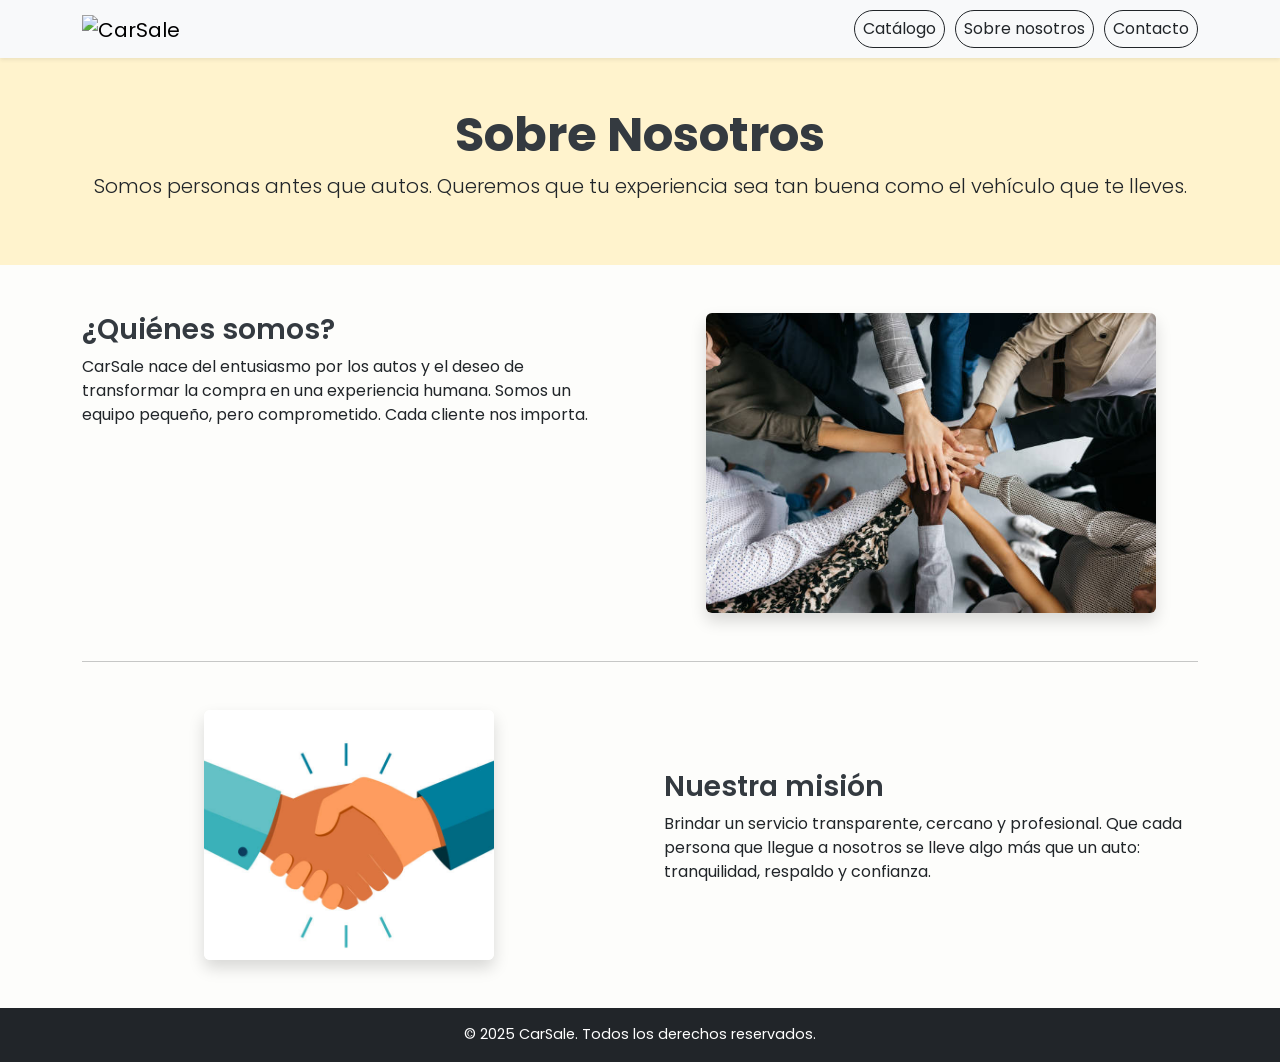
==== pages/about_us.html @ c5b29665 "Versión final lista para entrega" ====
<!DOCTYPE html>
<html lang="es">
  <head>
    <meta charset="UTF-8" />
    <meta name="viewport" content="width=device-width, initial-scale=1.0" />
    <meta
      name="description"
      content="Conocé a CarSale: un equipo apasionado por los autos y por brindarte una experiencia de compra humana, transparente y de confianza."
    />
    <title>Sobre Nosotros | CarSale</title>

    <!-- Bootstrap -->
    <link
      href="https://cdn.jsdelivr.net/npm/bootstrap@5.3.3/dist/css/bootstrap.min.css"
      rel="stylesheet"
    />
    <!-- Animaciones con AOS -->
    <link
      href="https://cdn.jsdelivr.net/npm/aos@2.3.4/dist/aos.css"
      rel="stylesheet"
    />
    <!-- CSS -->
    <link rel="stylesheet" href="../css/style.css" />
    <link
      href="https://fonts.googleapis.com/css2?family=Poppins:wght@300;500;700&display=swap"
      rel="stylesheet"
    />
  </head>

  <body class="bg-soft">
    <!-- NAVBAR -->
    <nav class="navbar navbar-expand-lg bg-light shadow-sm">
      <div class="container">
        <a class="navbar-brand" href="../pages/index.html">
          <img
            src="../assets/logo/logo.png"
            alt="CarSale"
            style="height: 70px"
          />
        </a>
        <button
          class="navbar-toggler"
          type="button"
          data-bs-toggle="collapse"
          data-bs-target="#navbarNav"
        >
          <span class="navbar-toggler-icon"></span>
        </button>
        <div
          class="collapse navbar-collapse justify-content-end"
          id="navbarNav"
        >
          <ul class="navbar-nav">
            <li class="nav-item">
              <a class="nav-link" href="catalog_by_brands.html">Catálogo</a>
            </li>
            <li class="nav-item">
              <a class="nav-link" href="about_us.html">Sobre nosotros</a>
            </li>
            <li class="nav-item">
              <a class="nav-link" href="contact_us.html">Contacto</a>
            </li>
          </ul>
        </div>
      </div>
    </nav>

    <!-- BANNER -->
    <section class="bg-warning-subtle text-dark text-center py-5">
      <div class="container">
        <h1 class="display-5 fw-bold">Sobre Nosotros</h1>
        <p class="lead">
          Somos personas antes que autos. Queremos que tu experiencia sea tan
          buena como el vehículo que te lleves.
        </p>
      </div>
    </section>

    <!-- CONTENIDO -->
    <section class="container py-5">
      <div class="row g-5">
        <!-- Bloque 1 -->
        <div class="col-md-6" data-aos="fade-up">
          <h3 class="fw-semibold">¿Quiénes somos?</h3>
          <p>
            CarSale nace del entusiasmo por los autos y el deseo de transformar
            la compra en una experiencia humana. Somos un equipo pequeño, pero
            comprometido. Cada cliente nos importa.
          </p>
        </div>

        <!-- Imagen institucional -->
        <div class="col-md-6 text-center" data-aos="fade-left">
          <img
            src="../assets/image_about_us/equipo.jpg"
            class="img-fluid rounded shadow"
            alt="Nuestro equipo"
            style="max-height: 300px"
          />
        </div>
      </div>

      <hr class="my-5" />

      <div class="row g-5 align-items-center">
        <!-- Misión -->
        <div class="col-md-6 text-center" data-aos="zoom-in">
          <img
            src="../assets/image_about_us/valores.jpg"
            class="img-fluid rounded shadow"
            alt="Valores CarSale"
            style="max-height: 250px"
          />
        </div>
        <div class="col-md-6" data-aos="fade-up">
          <h3 class="fw-semibold">Nuestra misión</h3>
          <p>
            Brindar un servicio transparente, cercano y profesional. Que cada
            persona que llegue a nosotros se lleve algo más que un auto:
            tranquilidad, respaldo y confianza.
          </p>
        </div>
      </div>
    </section>

    <!-- FOOTER -->
    <footer class="bg-dark text-white text-center py-3">
      <p class="mb-0">&copy; 2025 CarSale. Todos los derechos reservados.</p>
    </footer>

    <!-- Bootstrap JS -->
    <script src="https://cdn.jsdelivr.net/npm/bootstrap@5.3.3/dist/js/bootstrap.bundle.min.js"></script>
    <!-- AOS Animation -->
    <script src="https://cdn.jsdelivr.net/npm/aos@2.3.4/dist/aos.js"></script>
    <script>
      AOS.init();
    </script>
  </body>
</html>
---- css/style.css ----
body {
  font-family: "Poppins", sans-serif;
  background-color: #f8f9fa;
  color: #212529;
  margin: 0;
  padding: 0;
}

h1, h2, h3 {
  color: #343a40;
}

@media (max-width: 768px) {
  h1 {
    font-size: 2rem;
  }
}
html, body {
  height: 100%;
  margin: 0;
  padding: 0;
}

body {
  display: flex;
  flex-direction: column;
}

main {
  flex: 1;
  display: flex;
  flex-direction: column;
  justify-content: center;
}

.btn-primary {
  background-color: #0d6efd;
  color: white;
  font-weight: bold;
  padding: 0.75rem 1.5rem;
  border-radius: 6px;
  transition: all 0.3s ease;
  border: none;
}
.btn-primary:hover {
  background-color: rgb(1.762295082, 87.2336065574, 213.237704918);
  box-shadow: 0 4px 10px rgba(0, 0, 0, 0.2);
  transform: scale(1.03);
}

.card {
  border-radius: 12px;
  transition: transform 0.3s ease, box-shadow 0.3s ease;
}
.card:hover {
  transform: translateY(-5px);
  box-shadow: 0 12px 20px rgba(0, 0, 0, 0.15);
}

/* Brand Cards */
.brand-card {
  transition: transform 0.3s ease;
}
.brand-card:hover {
  transform: scale(1.03);
}
.brand-card .card {
  border: none;
  border-radius: 10px;
}
.brand-card .card .card-img-top {
  height: 150px;
  object-fit: contain;
}
.brand-card .card .card-title {
  font-weight: bold;
  color: #000;
}
.brand-card p {
  font-size: 0.95rem;
}

.brand-logo {
  max-height: 140px;
  object-fit: contain;
}

/* Car Cards */
.car-card {
  transition: transform 0.3s ease;
}
.car-card:hover {
  transform: translateY(-5px);
  box-shadow: 0 10px 25px rgba(0, 0, 0, 0.1);
}
.car-card .card-img-top {
  object-fit: cover;
  height: 200px;
}
.car-card ul {
  font-size: 0.95rem;
  margin-top: 10px;
}

@media (max-width: 768px) {
  .card-title {
    font-size: 1.1rem;
  }
}
.carousel-inner {
  max-height: 250px;
  overflow: hidden;
}

.carousel-item {
  max-height: 250px;
  overflow: hidden;
}

.carousel-img {
  width: 100%;
  height: 200px;
  object-fit: cover;
}

@media (max-width: 768px) {
  .carousel-img {
    height: 160px;
  }
}
.carousel-inner .carousel-item img.carousel-img {
  width: 100%;
  height: 200px;
  object-fit: cover !important;
}

.navbar {
  background-color: white;
  box-shadow: 0 2px 4px rgba(0, 0, 0, 0.1);
}

footer {
  background-color: #111;
  color: white;
  font-size: 0.9rem;
  padding: 1.5rem 0;
  text-align: center;
}

.bg-soft {
  background-color: #fdfdfb;
}

.navbar-nav .nav-link {
  background-color: transparent;
  color: #212529;
  border: 1px solid #212529;
  padding: 6px 16px;
  border-radius: 20px;
  margin-left: 10px;
  font-family: "Poppins", sans-serif;
  transition: background-color 0.3s, color 0.3s;
}
.navbar-nav .nav-link:hover {
  background-color: #0d6efd;
  color: white;
  border-color: #0d6efd;
}

/*# sourceMappingURL=style.css.map */
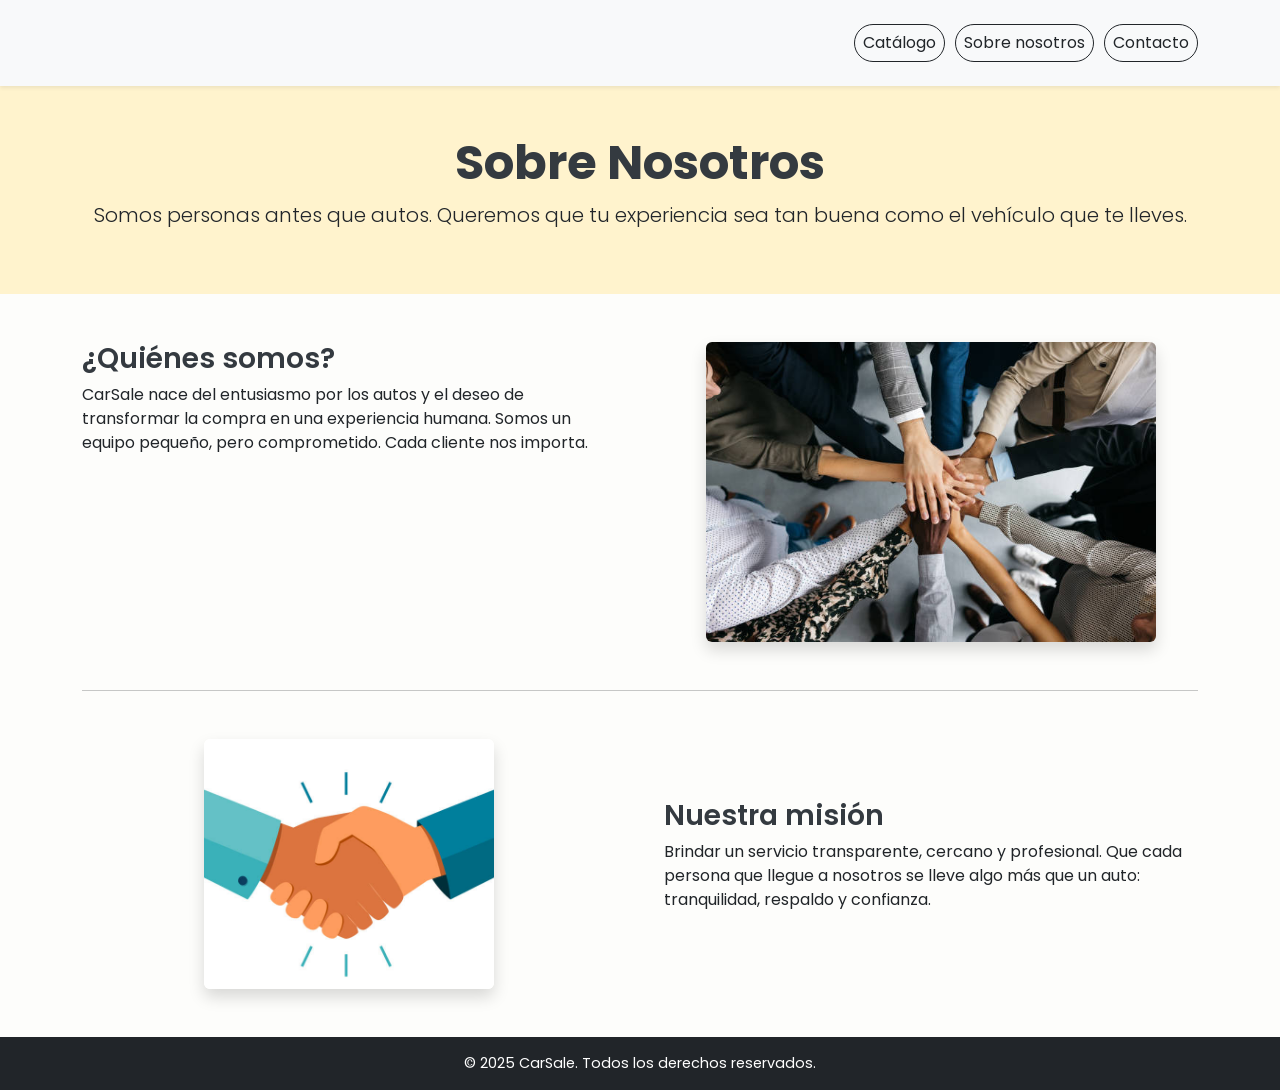
==== commit d3661425: "Movido index.html a la raíz para GitHub Pages" ====
--- a/pages/about_us.html
+++ b/pages/about_us.html
@@ -31,7 +31,7 @@
     <!-- NAVBAR -->
     <nav class="navbar navbar-expand-lg bg-light shadow-sm">
       <div class="container">
-        <a class="navbar-brand" href="../pages/index.html">
+        <a class="navbar-brand" href="/index.html
           <img
             src="../assets/logo/logo.png"
             alt="CarSale"
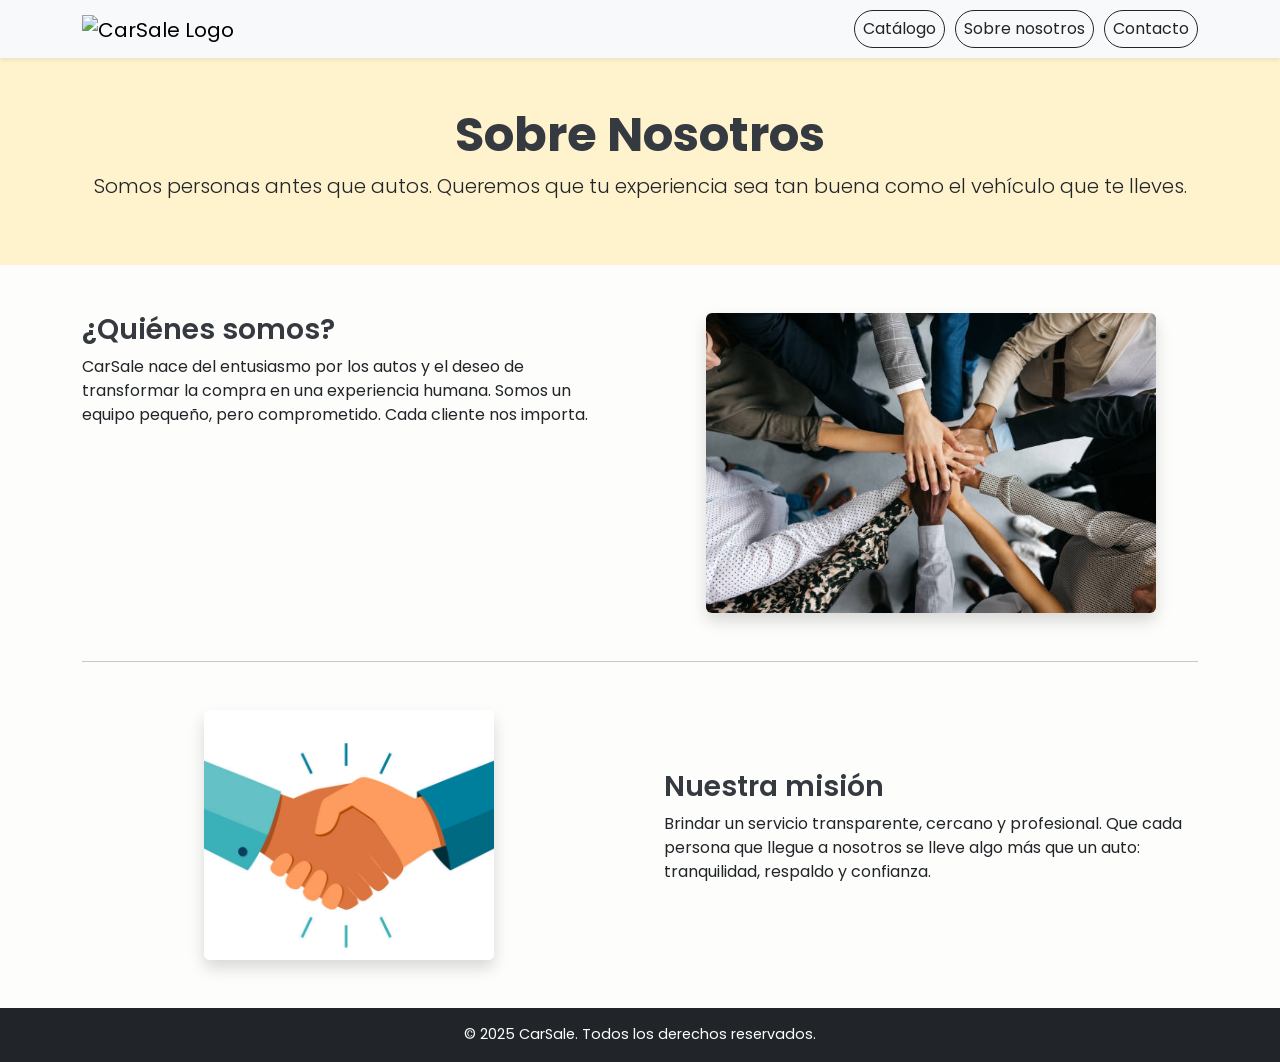
==== commit d7d143ac: "Ajustes de rutas para despliegue en GitHub Pages" ====
--- a/pages/about_us.html
+++ b/pages/about_us.html
@@ -31,10 +31,11 @@
     <!-- NAVBAR -->
     <nav class="navbar navbar-expand-lg bg-light shadow-sm">
       <div class="container">
-        <a class="navbar-brand" href="/index.html
+        <a class="navbar-brand" href="/index.html>
+        ">
           <img
             src="../assets/logo/logo.png"
-            alt="CarSale"
+            alt="CarSale Logo"
             style="height: 70px"
           />
         </a>
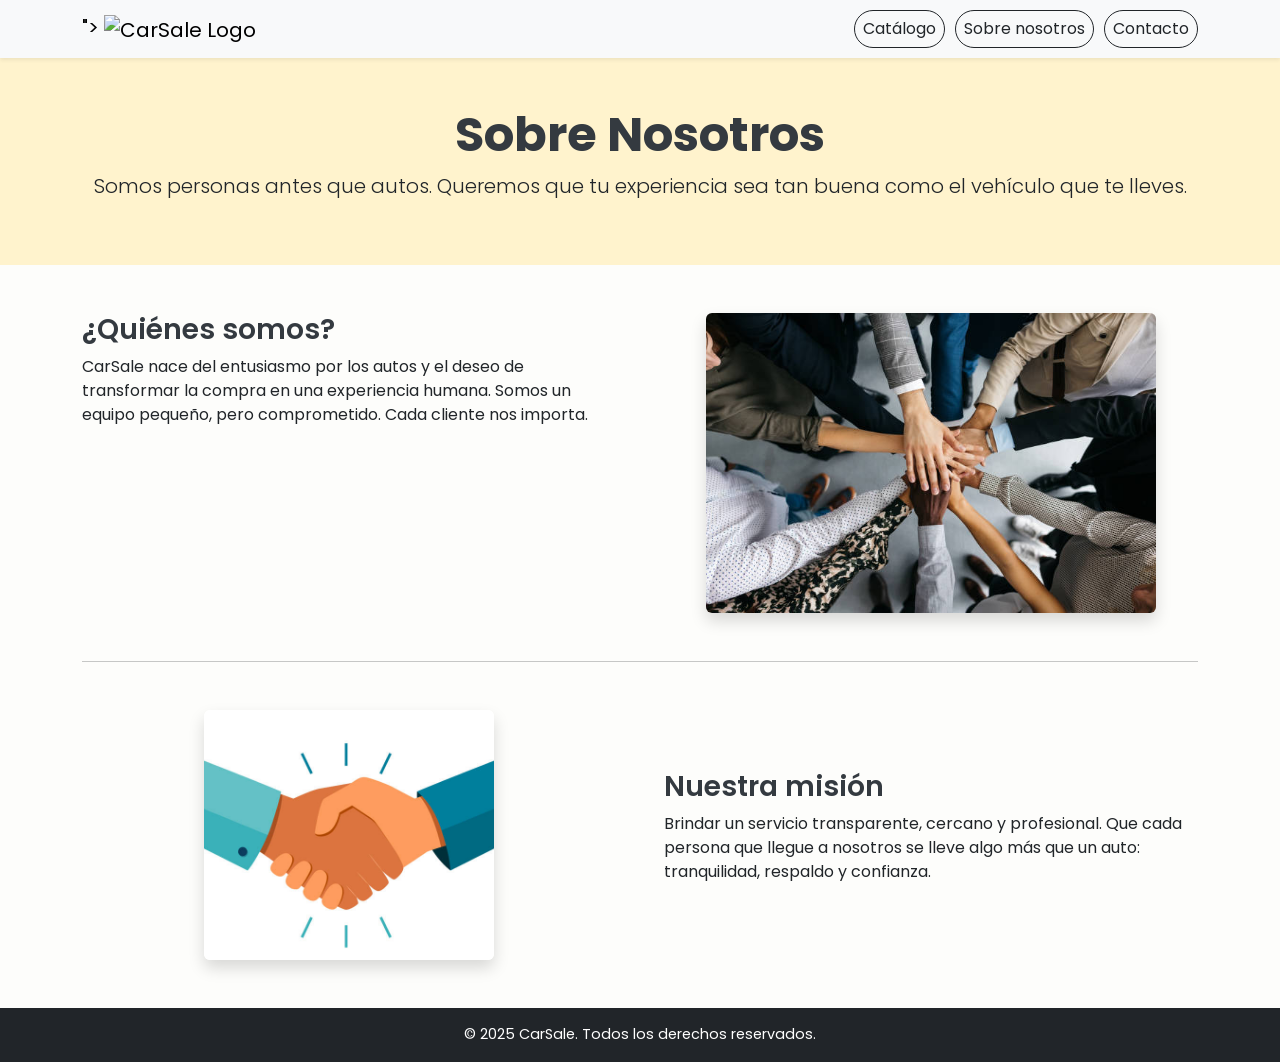
==== commit 628faa35: "Correcciones finales: rutas y estructura lista para Netlify" ====
--- a/pages/about_us.html
+++ b/pages/about_us.html
@@ -31,7 +31,7 @@
     <!-- NAVBAR -->
     <nav class="navbar navbar-expand-lg bg-light shadow-sm">
       <div class="container">
-        <a class="navbar-brand" href="/index.html>
+        <a class="navbar-brand" href="../index.html">
         ">
           <img
             src="../assets/logo/logo.png"
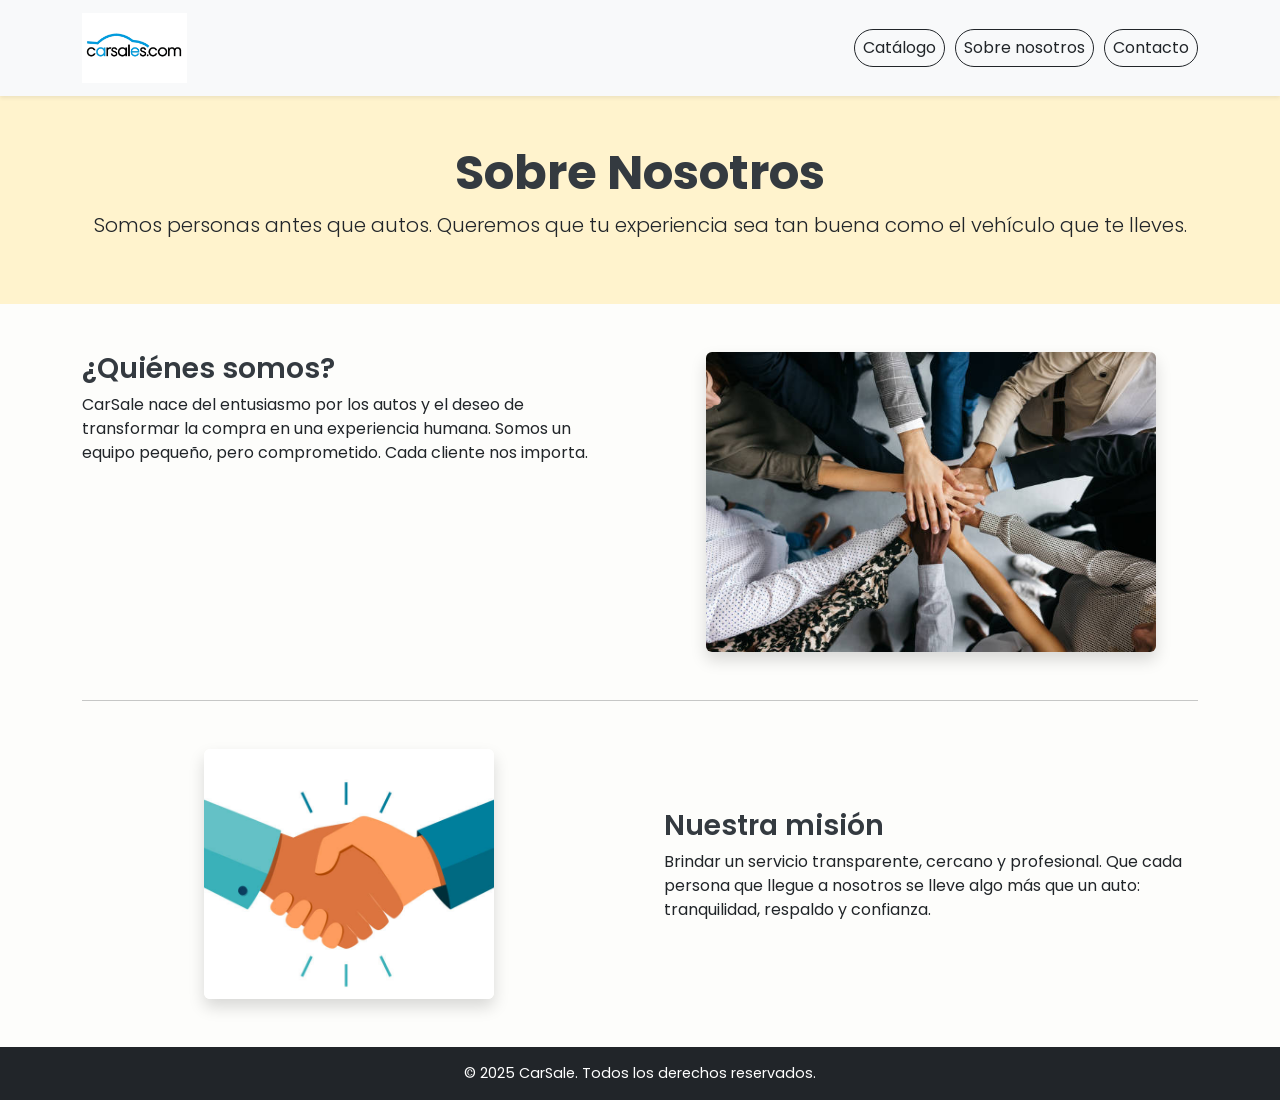
==== commit b1b93581: "Corrijo rutas de logo.png con mayúsculas en contact y Citroën" ====
--- a/pages/about_us.html
+++ b/pages/about_us.html
@@ -32,7 +32,6 @@
     <nav class="navbar navbar-expand-lg bg-light shadow-sm">
       <div class="container">
         <a class="navbar-brand" href="../index.html">
-        ">
           <img
             src="../assets/logo/logo.png"
             alt="CarSale Logo"
